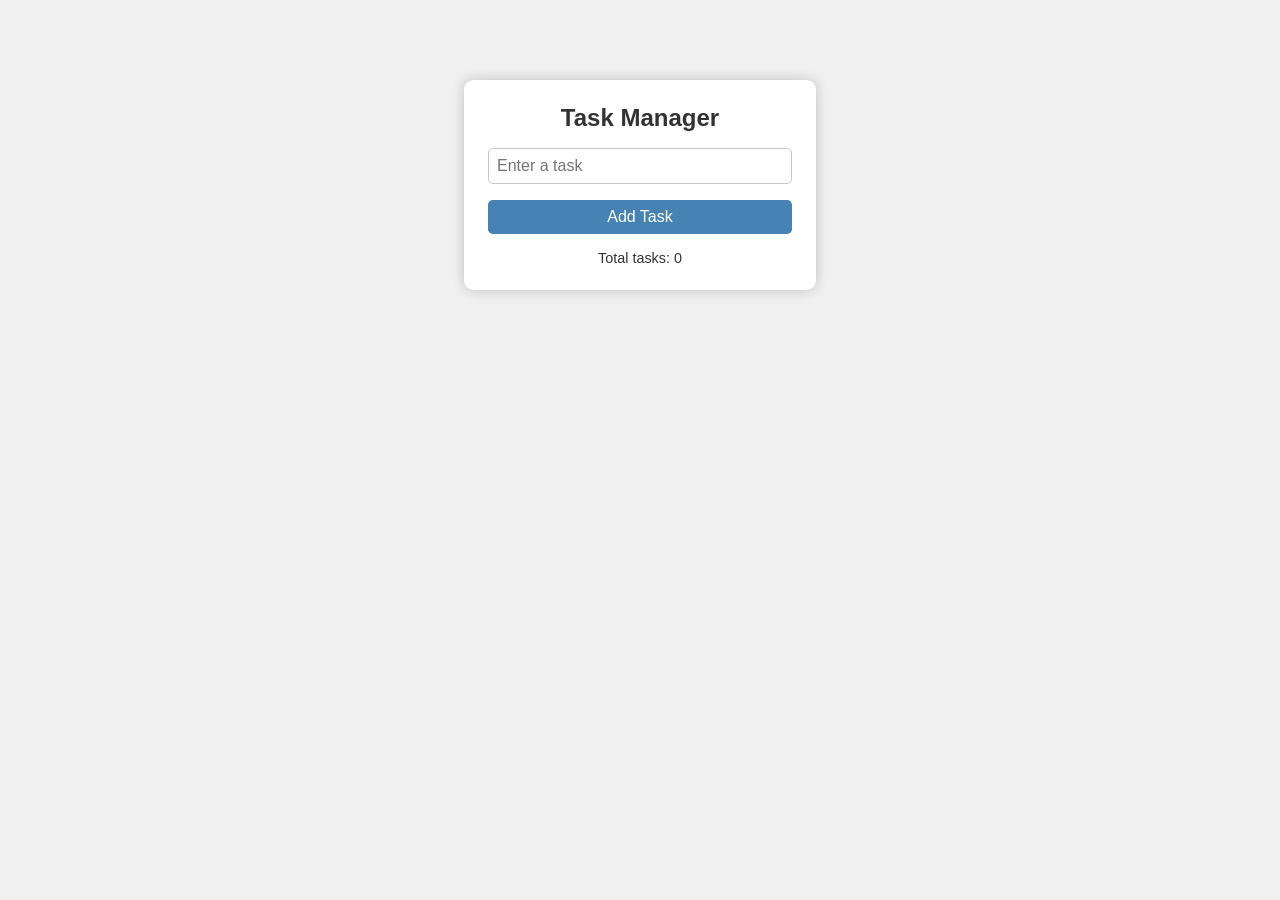
==== index.html @ 9d1e7e02 "Added Task Manager using JavaScript operators" ====
<!DOCTYPE html>
<html lang="en">
<head>
    <meta charset="UTF-8">
    <meta name="viewport" content="width=device-width, initial-scale=1.0">
    <title>Improvement Practice</title>
    <link rel="stylesheet" href="style.css">
</head>
<body>
    <div class="container">
        <h1>Task Manager</h1>
        <input type="text" id="taskInput" placeholder="Enter a task">
        <button onclick="checkTask()">Add Task</button>
        <p id="message"></p>
        <div class="info">
            <p>Total tasks: <span id="total">0</span></p>
        </div>
    </div>
<script src="script.js"></script>
</body>
</html>
---- style.css ----
*{
    margin: 0;
    padding: 0;
    box-sizing: border-box;
}
body{
    font-family: 'Arial', sans-serif;
    background-color: rgba(240, 240, 240, 1);
    font-size: 1rem;
}

.container{
    width: 100%;
    max-width: 22rem;
    margin: 5rem auto;
    background-color: rgba(255, 255, 255, 1);
    padding: 1.5rem;
    border-radius: 0.6rem;
    text-align: center;
    box-shadow: 0 0 0.8rem rgba(0,0,0,0.2);
}

h1{
    font-size: 1.5rem;
    margin-bottom: 1rem;
    color: rgba(50, 50, 50, 1);
}
input{
    width: 100%;
    padding: 0.5rem;
    margin-bottom: 1rem;
    border: 1px solid rgba(200, 200, 200, 1);
    border-radius: 0.3rem;
    font-size: 1rem;
}
button{
    width: 100%;
    padding: 0.5rem;
    background-color: rgba(70, 130, 180, 1);
    color: rgba(255, 255, 255, 1);
    border: none;
    border-radius: 0.3rem;
    font-size: 1rem;
    cursor: pointer;
}
button:hover{
    background-color: rgba(60, 110, 160, 1);
}
#message{
    margin-top: 1rem;
    font-size: 0.9rem;
    color: rgba(255, 0, 0, 1);
    font-weight: bold;
}
.info{
    margin-top: 1rem;
    font-size: 0.9rem;
    color: rgba(51, 51, 51, 1);
}
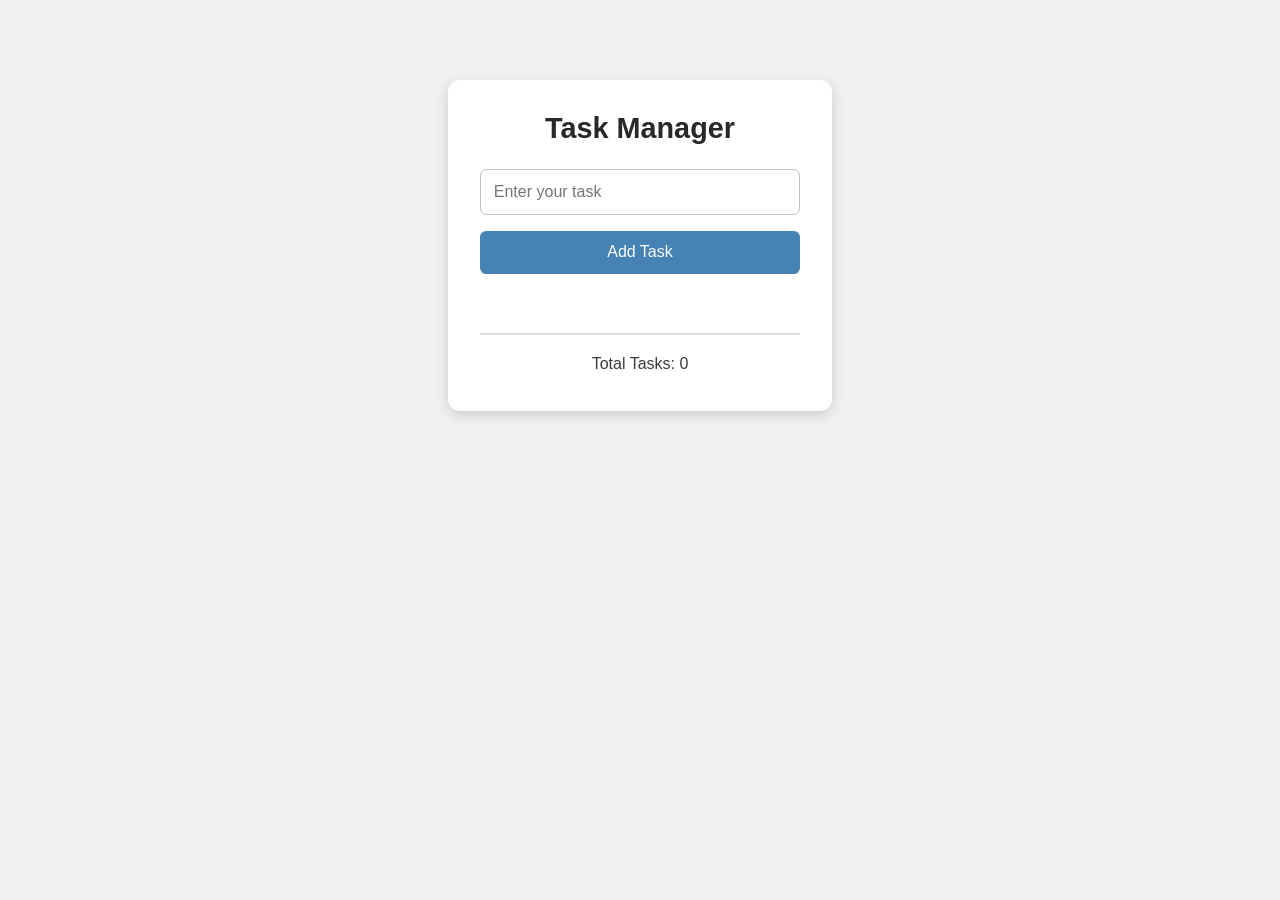
==== commit b1cf3e21: "Updated task manager using arrays and objects" ====
--- a/index.html
+++ b/index.html
@@ -7,15 +7,33 @@
     <link rel="stylesheet" href="style.css">
 </head>
 <body>
+
     <div class="container">
+
         <h1>Task Manager</h1>
-        <input type="text" id="taskInput" placeholder="Enter a task">
-        <button onclick="checkTask()">Add Task</button>
+
+        <input
+            type="text"
+            id="taskInput"
+            placeholder="Enter your task"
+            autocomplete="off"
+        >
+
+        <button onclick="checkTask()">
+            Add Task
+        </button>
+
         <p id="message"></p>
+
+        <hr>
+
         <div class="info">
-            <p>Total tasks: <span id="total">0</span></p>
+            <p>Total Tasks: <span id="total">0</span></p>
         </div>
+
     </div>
-<script src="script.js"></script>
+
+    <script src="script.js"></script>
+
 </body>
 </html>
--- a/style.css
+++ b/style.css
@@ -3,57 +3,84 @@
     padding: 0;
     box-sizing: border-box;
 }
+
 body{
-    font-family: 'Arial', sans-serif;
+    font-family: Arial, sans-serif;
     background-color: rgba(240, 240, 240, 1);
     font-size: 1rem;
 }
 
 .container{
-    width: 100%;
-    max-width: 22rem;
+    width: 90%;
+    max-width: 24rem;
     margin: 5rem auto;
+    padding: 2rem;
     background-color: rgba(255, 255, 255, 1);
-    padding: 1.5rem;
-    border-radius: 0.6rem;
+    border-radius: 0.75rem;
     text-align: center;
-    box-shadow: 0 0 0.8rem rgba(0,0,0,0.2);
+    box-shadow: 0rem 0.25rem 0.8rem rgba(0, 0, 0, 0.15);
 }
 
 h1{
-    font-size: 1.5rem;
-    margin-bottom: 1rem;
-    color: rgba(50, 50, 50, 1);
+    font-size: 1.8rem;
+    color: rgba(40, 40, 40, 1);
+    margin-bottom: 1.5rem;
 }
+
 input{
     width: 100%;
-    padding: 0.5rem;
+    padding: 0.8rem;
     margin-bottom: 1rem;
-    border: 1px solid rgba(200, 200, 200, 1);
-    border-radius: 0.3rem;
+    border: 0.08rem solid rgba(190, 190, 190, 1);
+    border-radius: 0.4rem;
     font-size: 1rem;
+    outline: none;
 }
+
+input:focus{
+    border-color: rgba(70, 130, 180, 1);
+    box-shadow: 0rem 0rem 0.4rem rgba(70, 130, 180, 0.4);
+}
+
 button{
     width: 100%;
-    padding: 0.5rem;
+    padding: 0.8rem;
     background-color: rgba(70, 130, 180, 1);
     color: rgba(255, 255, 255, 1);
     border: none;
-    border-radius: 0.3rem;
+    border-radius: 0.4rem;
     font-size: 1rem;
     cursor: pointer;
+    transition: background-color 0.3s ease;
 }
+
 button:hover{
-    background-color: rgba(60, 110, 160, 1);
+    background-color: rgba(55, 105, 155, 1);
 }
+
+button:active{
+    background-color: rgba(45, 90, 140, 1);
+}
+
+hr{
+    margin: 1.2rem 0;
+    border: 0.05rem solid rgba(220, 220, 220, 1);
+}
+
 #message{
+    min-height: 1.5rem;
     margin-top: 1rem;
-    font-size: 0.9rem;
-    color: rgba(255, 0, 0, 1);
+    font-size: 0.95rem;
     font-weight: bold;
+    color: rgba(220, 20, 60, 1);
 }
+
 .info{
     margin-top: 1rem;
-    font-size: 0.9rem;
-    color: rgba(51, 51, 51, 1);
+    font-size: 1rem;
+    color: rgba(60, 60, 60, 1);
+}
+
+.info p{
+    margin: 0.4rem 0;
 }
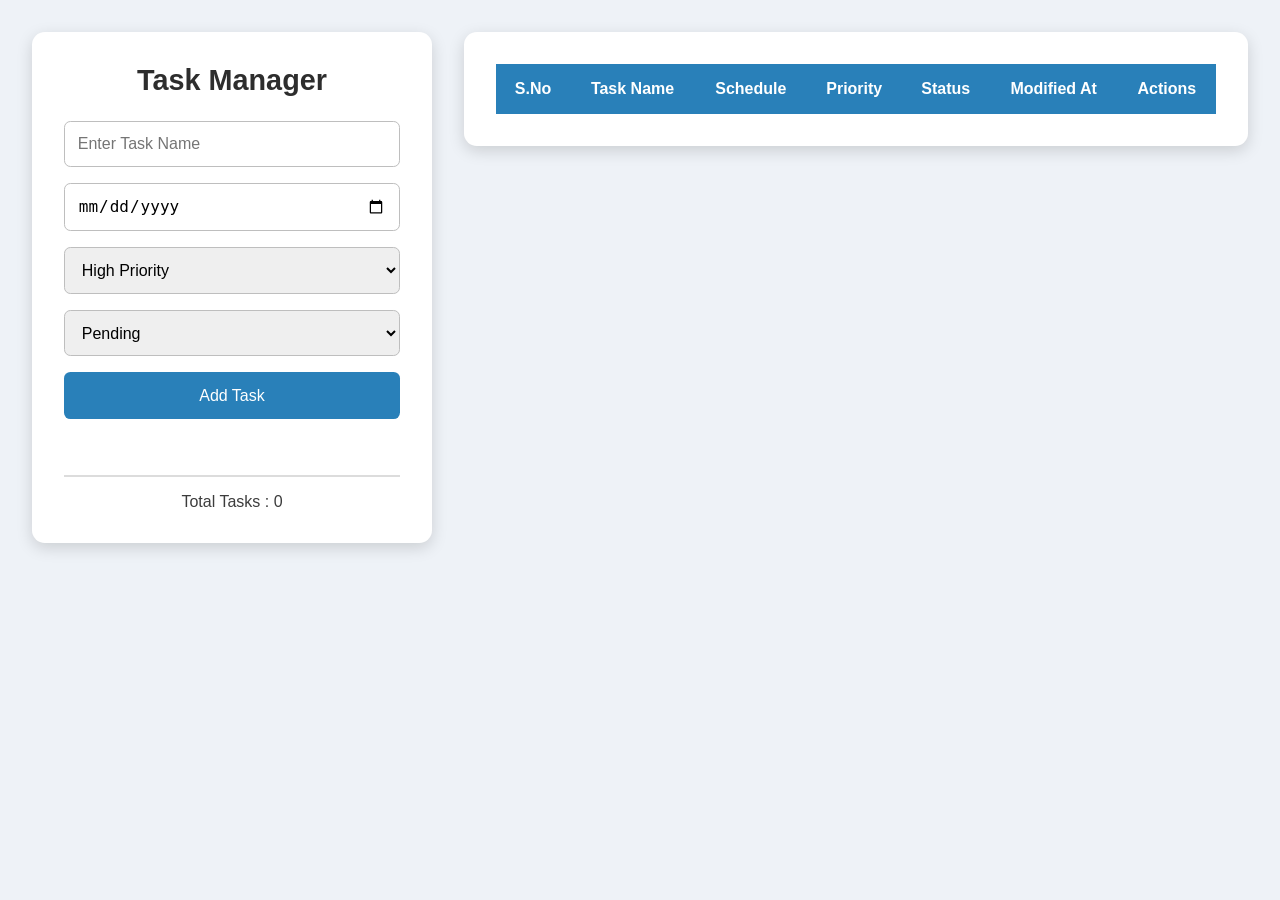
==== commit 5632ed5f: "Updated Task Manager UI and scheduling" ====
--- a/index.html
+++ b/index.html
@@ -5,9 +5,16 @@
     <meta name="viewport" content="width=device-width, initial-scale=1.0">
     <title>Improvement Practice</title>
     <link rel="stylesheet" href="style.css">
+
+    <!-- Font Awesome Icons -->
+    <link rel="stylesheet"
+          href="https://cdnjs.cloudflare.com/ajax/libs/font-awesome/6.5.2/css/all.min.css">
 </head>
 <body>
 
+<div class="main-container">
+
+    <!-- Left Side -->
     <div class="container">
 
         <h1>Task Manager</h1>
@@ -15,9 +22,25 @@
         <input
             type="text"
             id="taskInput"
-            placeholder="Enter your task"
+            placeholder="Enter Task Name"
             autocomplete="off"
         >
+
+        <input
+            type="date"
+            id="schedule"
+        >
+
+        <select id="priority">
+            <option value="High">High Priority</option>
+            <option value="Medium">Medium Priority</option>
+            <option value="Low">Low Priority</option>
+        </select>
+
+        <select id="status">
+            <option value="Pending">Pending</option>
+            <option value="Completed">Completed</option>
+        </select>
 
         <button onclick="checkTask()">
             Add Task
@@ -28,12 +51,45 @@
         <hr>
 
         <div class="info">
-            <p>Total Tasks: <span id="total">0</span></p>
+            <p>Total Tasks : <span id="total">0</span></p>
         </div>
 
     </div>
 
-    <script src="script.js"></script>
+    <!-- Right Side -->
+    <div class="table-container">
+
+        <table>
+
+            <thead>
+
+                <tr>
+
+                    <th>S.No</th>
+                    <th>Task Name</th>
+                    <th>Schedule</th>
+                    <th>Priority</th>
+                    <th>Status</th>
+                    <th>Modified At</th>
+                    <th>Actions</th>
+
+                </tr>
+
+            </thead>
+
+            <tbody id="taskTableBody">
+
+                <!-- JavaScript will insert rows here -->
+
+            </tbody>
+
+        </table>
+
+    </div>
+
+</div>
+
+<script src="script.js"></script>
 
 </body>
 </html>
--- a/style.css
+++ b/style.css
@@ -6,81 +6,161 @@
 
 body{
     font-family: Arial, sans-serif;
-    background-color: rgba(240, 240, 240, 1);
+    background-color: rgba(238, 242, 247, 1);
     font-size: 1rem;
 }
 
-.container{
-    width: 90%;
-    max-width: 24rem;
-    margin: 5rem auto;
-    padding: 2rem;
-    background-color: rgba(255, 255, 255, 1);
-    border-radius: 0.75rem;
-    text-align: center;
-    box-shadow: 0rem 0.25rem 0.8rem rgba(0, 0, 0, 0.15);
+.main-container{
+    width: 95%;
+    margin: 2rem auto;
+    display: flex;
+    gap: 2rem;
+    align-items: flex-start;
 }
 
-h1{
-    font-size: 1.8rem;
-    color: rgba(40, 40, 40, 1);
-    margin-bottom: 1.5rem;
+/* Left Panel */
+
+.container{
+    width: 25rem;
+    background-color: rgba(255,255,255,1);
+    padding: 2rem;
+    border-radius: 0.8rem;
+    box-shadow: 0rem 0.3rem 1rem rgba(0,0,0,0.15);
 }
 
-input{
+.container h1{
+    text-align: center;
+    margin-bottom: 1.5rem;
+    color: rgba(45,45,45,1);
+    font-size: 1.8rem;
+}
+
+input,
+select{
     width: 100%;
     padding: 0.8rem;
     margin-bottom: 1rem;
-    border: 0.08rem solid rgba(190, 190, 190, 1);
+    font-size: 1rem;
+    border: 0.06rem solid rgba(190,190,190,1);
     border-radius: 0.4rem;
-    font-size: 1rem;
     outline: none;
 }
 
-input:focus{
-    border-color: rgba(70, 130, 180, 1);
-    box-shadow: 0rem 0rem 0.4rem rgba(70, 130, 180, 0.4);
+input:focus,
+select:focus{
+    border-color: rgba(52,152,219,1);
+    box-shadow: 0rem 0rem 0.4rem rgba(52,152,219,0.4);
 }
 
 button{
     width: 100%;
-    padding: 0.8rem;
-    background-color: rgba(70, 130, 180, 1);
-    color: rgba(255, 255, 255, 1);
+    padding: 0.9rem;
+    font-size: 1rem;
     border: none;
     border-radius: 0.4rem;
-    font-size: 1rem;
+    background-color: rgba(41,128,185,1);
+    color: rgba(255,255,255,1);
     cursor: pointer;
-    transition: background-color 0.3s ease;
+    transition: 0.3s;
 }
 
 button:hover{
-    background-color: rgba(55, 105, 155, 1);
+    background-color: rgba(31,97,141,1);
 }
 
 button:active{
-    background-color: rgba(45, 90, 140, 1);
+    transform: scale(0.98);
+}
+
+#message{
+    text-align: center;
+    margin-top: 1rem;
+    min-height: 1.5rem;
+    font-weight: bold;
+    color: rgba(220,53,69,1);
+}
+
+.info{
+    text-align: center;
+    margin-top: 1rem;
+    font-size: 1rem;
+    color: rgba(60,60,60,1);
 }
 
 hr{
-    margin: 1.2rem 0;
-    border: 0.05rem solid rgba(220, 220, 220, 1);
+    margin: 1rem 0;
+    border: 0.05rem solid rgba(220,220,220,1);
 }
 
-#message{
-    min-height: 1.5rem;
-    margin-top: 1rem;
-    font-size: 0.95rem;
-    font-weight: bold;
-    color: rgba(220, 20, 60, 1);
+/* Right Panel */
+
+.table-container{
+    flex: 1;
+    background-color: rgba(255,255,255,1);
+    padding: 2rem;
+    border-radius: 0.8rem;
+    box-shadow: 0rem 0.3rem 1rem rgba(0,0,0,0.15);
+    overflow-x: auto;
 }
 
-.info{
-    margin-top: 1rem;
-    font-size: 1rem;
-    color: rgba(60, 60, 60, 1);
+table{
+    width: 100%;
+    border-collapse: collapse;
 }
 
-.info p{
-    margin: 0.4rem 0;
+th{
+    background-color: rgba(41,128,185,1);
+    color: rgba(255,255,255,1);
+    padding: 1rem;
+    font-size: 1rem;
+}
+
+td{
+    padding: 0.9rem;
+    text-align: center;
+    border-bottom: 0.06rem solid rgba(220,220,220,1);
+    color: rgba(60,60,60,1);
+}
+
+tr:nth-child(even){
+    background-color: rgba(245,245,245,1);
+}
+
+tr:hover{
+    background-color: rgba(230,240,250,1);
+}
+
+/* Action Buttons */
+
+.action-btn{
+    background: none;
+    border: none;
+    cursor: pointer;
+    font-size: 1.1rem;
+    margin: 0rem 0.3rem;
+    color: rgba(52,73,94,1);
+    transition: 0.2s;
+}
+
+.action-btn:hover{
+    color: rgba(41,128,185,1);
+    transform: scale(1.2);
+}
+
+/* Responsive */
+
+@media (max-width: 62rem){
+
+    .main-container{
+        flex-direction: column;
+    }
+
+    .container{
+        width: 100%;
+    }
+
+    .table-container{
+        width: 100%;
+    }
+
 }
